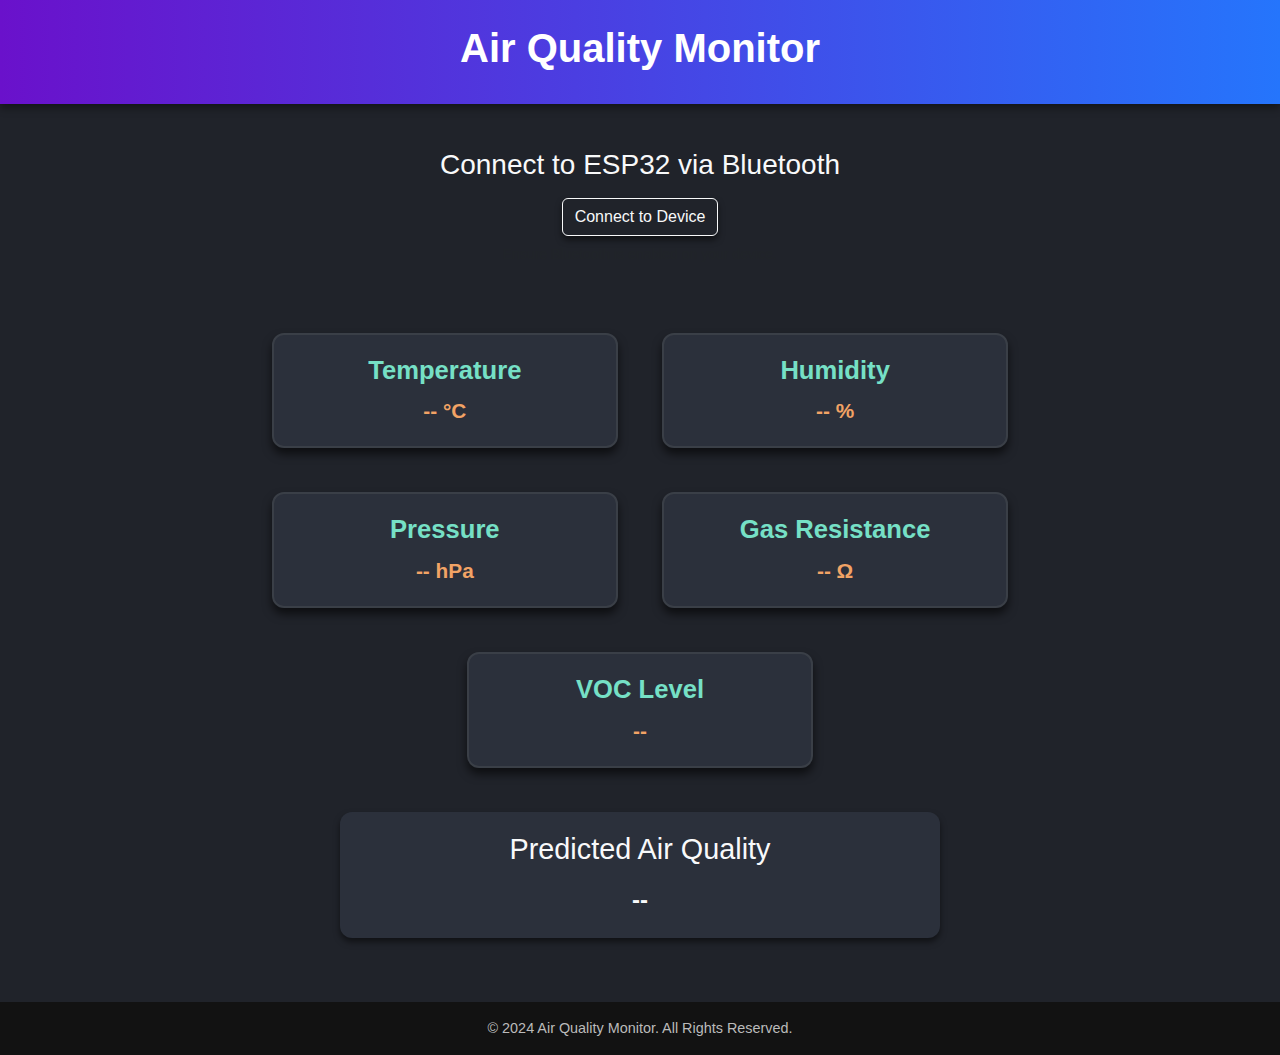
==== index.html @ 23f84270 "Initial commit" ====
<!DOCTYPE html>
<html lang="en">
<head>
    <meta charset="UTF-8">
    <meta name="viewport" content="width=device-width, initial-scale=1.0">
    <title>Air Quality Monitoring</title>
    <link rel="stylesheet" href="https://cdnjs.cloudflare.com/ajax/libs/bootstrap/5.3.0/css/bootstrap.min.css">
    <link rel="icon" href="favicon.jfif" type="image/x-icon">
    <link rel="stylesheet" href="style.css">
    <script src="https://cdnjs.cloudflare.com/ajax/libs/bootstrap/5.3.0/js/bootstrap.bundle.min.js"></script>
</head>
<body>
    <header class="bg-dark text-white text-center py-4">
        <h1 class="fw-bold">Air Quality Monitor</h1>
    </header>

    <main class="container my-4">
        <!-- Bluetooth Connection Section -->
        <div class="text-center mb-4">
            <h3 class="text-light">Connect to ESP32 via Bluetooth</h3>
            <button id="connectBluetoothButton" class="btn btn-outline-light mt-2">Connect to Device</button>
            <small class="d-block text-muted mt-2">Ensure Bluetooth is enabled on your device.</small>
        </div>

        <!-- Real-Time Data Section -->
        <div class="row g-4">
            <div class="col-md-6 col-lg-4">
                <div class="data-card">
                    <h2 class="card-title">Temperature</h2>
                    <p id="temperature" class="card-text">-- °C</p>
                </div>
            </div>
            <div class="col-md-6 col-lg-4">
                <div class="data-card">
                    <h2 class="card-title">Humidity</h2>
                    <p id="humidity" class="card-text">-- %</p>
                </div>
            </div>
            <div class="col-md-6 col-lg-4">
                <div class="data-card">
                    <h2 class="card-title">Pressure</h2>
                    <p id="pressure" class="card-text">-- hPa</p>
                </div>
            </div>
            <div class="col-md-6 col-lg-4">
                <div class="data-card">
                    <h2 class="card-title">Gas Resistance</h2>
                    <p id="gasResistance" class="card-text">-- Ω</p>
                </div>
            </div>
            <div class="col-md-6 col-lg-4">
                <div class="data-card">
                    <h2 class="card-title">VOC Level</h2>
                    <p id="vocLevel" class="card-text">--</p>
                </div>
            </div>
        </div>

        <!-- Prediction Section -->
        <div class="prediction-section text-center mt-4">
            <h3 class="text-light">Predicted Air Quality</h3>
            <p id="prediction" class="fs-4 text-light">--</p>
        </div>
    </main>

    <footer class="text-center py-3">
        <p>© 2024 Air Quality Monitor. All Rights Reserved.</p>
    </footer>

    <script src="app.js"></script>
    <script src="predict.js"></script>
</body>
</html>
---- style.css ----
/* Global Styling */
body {
    background-color: #20232a; /* Subtle dark background */
    font-family: 'Roboto', Arial, sans-serif;
    color: #ffffff;
    margin: 0;
    padding: 0;
    display: flex;
    flex-direction: column;
    justify-content: space-between;
    min-height: 100vh;
    user-select: none; /* Prevent text selection */
}

/* Header */
header {
    background: linear-gradient(90deg, #6a11cb, #2575fc); /* Vibrant gradient */
    color: #ffffff;
    text-align: center;
    padding: 20px 0;
    font-size: 2rem;
    font-weight: bold;
    box-shadow: 0 4px 8px rgba(0, 0, 0, 0.4);
    cursor: default; /* Default cursor for non-interactive elements */
}

/* Main Section */
main {
    flex: 1;
    display: flex;
    flex-direction: column;
    align-items: center;
    padding: 20px;
}

/* Data Cards */
.data-card {
    border: 2px solid #3a3f47;
    border-radius: 12px;
    background: #2b303b;
    padding: 20px;
    text-align: center;
    transition: transform 0.3s ease, background-color 0.3s ease;
    color: #ffffff;
    box-shadow: 0 6px 10px rgba(0, 0, 0, 0.6);
    user-select: none; /* Prevent text selection */
    cursor: pointer; /* Pointer cursor for hoverable elements */
}

.data-card:hover {
    transform: scale(1.05);
    background-color: #344356;
}

/* Data Card Titles */
.data-card .card-title {
    font-size: 1.6rem;
    font-weight: bold;
    margin-bottom: 10px;
    color: #76e0c6;
}

/* Data Card Text */
.data-card .card-text {
    font-size: 1.3rem;
    font-weight: bold;
    color: #f2a365;
}

/* Row Layout */
.row {
    display: flex;
    flex-wrap: wrap;
    gap: 20px;
    justify-content: center;
    margin: 20px 0;
}

/* Buttons */
button {
    font-size: 1.2rem;
    padding: 12px 24px;
    border-radius: 25px;
    border: none;
    color: #ffffff;
    background-color: #2575fc;
    box-shadow: 0 4px 6px rgba(0, 0, 0, 0.5);
    user-select: none;
    cursor: pointer;
}

button:hover {
    background-color: #6a11cb;
}

/* Prediction Section */
.prediction-section {
    background: #2b303b;
    padding: 20px;
    border-radius: 12px;
    text-align: center;
    color: #ffffff;
    box-shadow: 0 4px 6px rgba(0, 0, 0, 0.5);
    margin: 20px 0;
    width: 80%;
    max-width: 600px;
}

.prediction-section h3 {
    font-size: 1.8rem;
    margin-bottom: 15px;
    color: #76e0c6;
}

.prediction-section p {
    font-size: 1.4rem;
    font-weight: bold;
    color: #f2a365;
}

p {
    margin: 0;
}

/* Footer */
footer {
    background: #121212;
    color: #bbbbbb;
    text-align: center;
    font-size: 0.9rem;
    user-select: none; /* Prevent text selection */
    cursor: default; /* Default cursor for non-interactive footer */
}
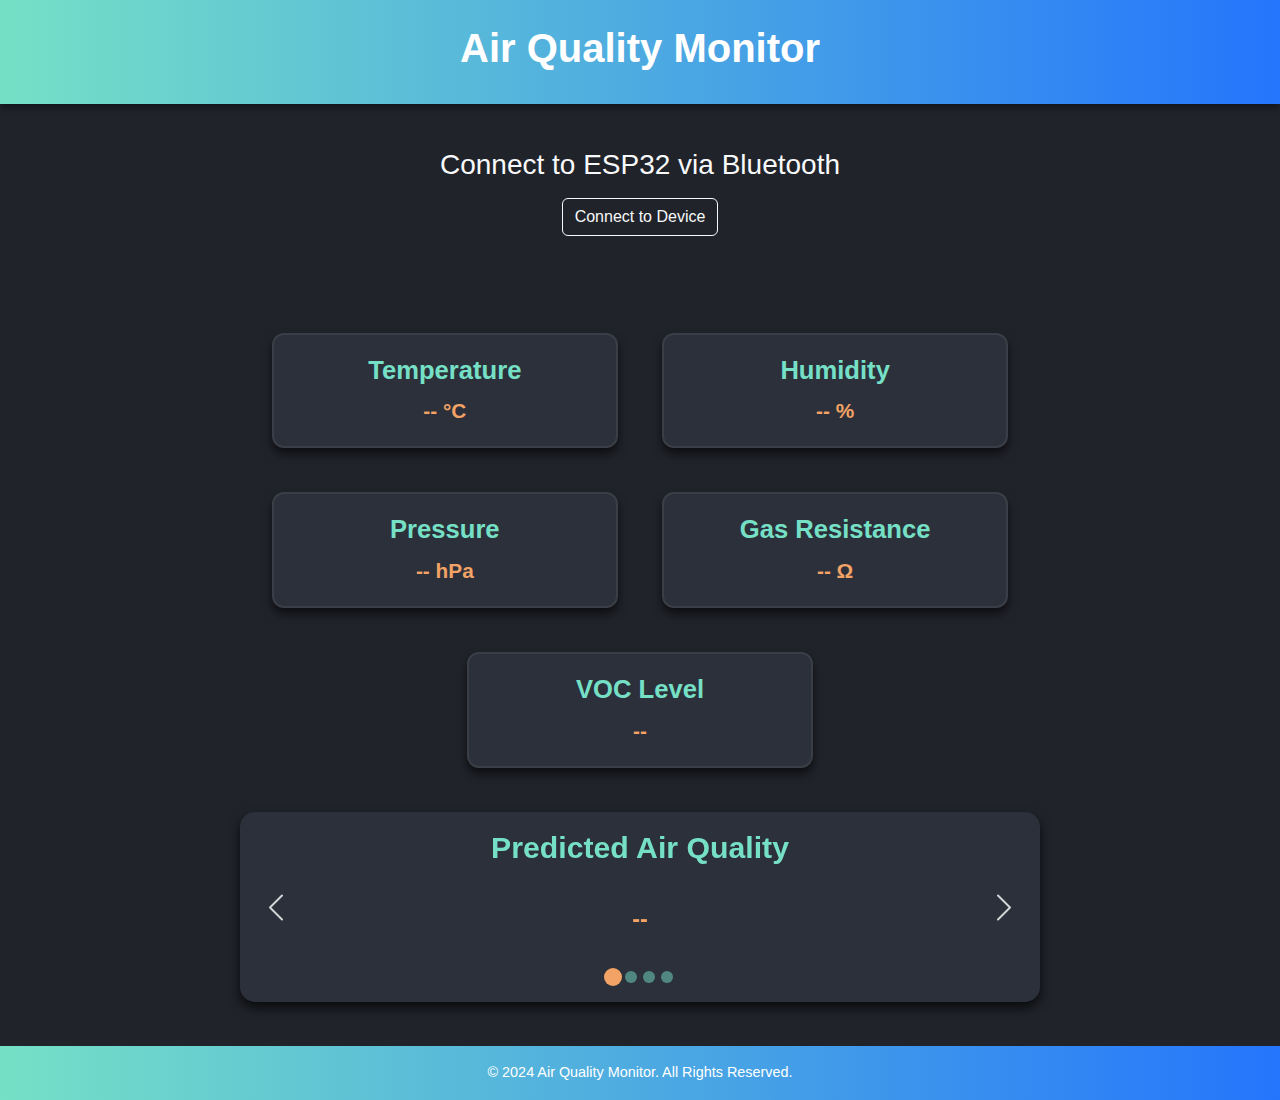
==== commit 65a66a6d: "add predict" ====
--- a/index.html
+++ b/index.html
@@ -15,14 +15,12 @@
     </header>
 
     <main class="container my-4">
-        <!-- Bluetooth Connection Section -->
         <div class="text-center mb-4">
             <h3 class="text-light">Connect to ESP32 via Bluetooth</h3>
             <button id="connectBluetoothButton" class="btn btn-outline-light mt-2">Connect to Device</button>
             <small class="d-block text-muted mt-2">Ensure Bluetooth is enabled on your device.</small>
         </div>
 
-        <!-- Real-Time Data Section -->
         <div class="row g-4">
             <div class="col-md-6 col-lg-4">
                 <div class="data-card">
@@ -56,11 +54,48 @@
             </div>
         </div>
 
-        <!-- Prediction Section -->
-        <div class="prediction-section text-center mt-4">
-            <h3 class="text-light">Predicted Air Quality</h3>
-            <p id="prediction" class="fs-4 text-light">--</p>
+        <!-- Prediction Carousel -->
+        <div id="predictionCarousel" class="carousel slide text-center mt-4" data-bs-ride="carousel">
+            <div class="carousel-inner">
+                <div class="carousel-item active">
+                    <h3>Predicted Air Quality</h3>
+                    <p id="prediction">--</p>
+                </div>
+                <div class="carousel-item">
+                    <h3>Dew Point</h3>
+                    <div class="predict-body">
+                        <p id="dewPoint">-- °C</p>
+                    </div>
+                </div>
+                <div class="carousel-item">
+                    <h3>Heat Index</h3>
+                    <div class="predict-body">
+                        <p id="heatIndex">-- °C</p>
+                    </div>
+                </div>
+                <div class="carousel-item">
+                    <h3>Comfort Level</h3>
+                    <div class="predict-body">
+                        <p id="comfortLevel">--</p>
+                    </div>
+                </div>
+            </div>
+            <button class="carousel-control-prev" type="button" data-bs-target="#predictionCarousel" data-bs-slide="prev">
+                <span class="carousel-control-prev-icon" aria-hidden="true"></span>
+                <span class="visually-hidden">Previous</span>
+            </button>
+            <button class="carousel-control-next" type="button" data-bs-target="#predictionCarousel" data-bs-slide="next">
+                <span class="carousel-control-next-icon" aria-hidden="true"></span>
+                <span class="visually-hidden">Next</span>
+            </button>
+            <div class="carousel-indicators">
+                <button type="button" data-bs-target="#predictionCarousel" data-bs-slide-to="0" class="active" aria-current="true"></button>
+                <button type="button" data-bs-target="#predictionCarousel" data-bs-slide-to="1"></button>
+                <button type="button" data-bs-target="#predictionCarousel" data-bs-slide-to="2"></button>
+                <button type="button" data-bs-target="#predictionCarousel" data-bs-slide-to="3"></button>
+            </div>
         </div>
+        
     </main>
 
     <footer class="text-center py-3">
--- a/style.css
+++ b/style.css
@@ -1,8 +1,35 @@
-/* Global Styling */
+:root {
+    /* Global Colors */
+    --background-color: #20232a;
+    --header-gradient: linear-gradient(90deg, #76e0c6, #2575fc);
+    --card-background: #2b303b;
+    --card-hover-background: #344356;
+    --card-border-color: #3a3f47;
+    --text-primary: #ffffff;
+    --text-secondary: #bbbbbb;
+    --title-color: #76e0c6;
+    --highlight-color: #f2a365;
+    --button-background: #2575fc;
+    --button-hover-background: #6a11cb;
+    --footer-background: var(--header-gradient);
+
+    /* Shadows */
+    --card-shadow: 0 6px 10px rgba(0, 0, 0, 0.6);
+    --button-shadow: 0 4px 6px rgba(0, 0, 0, 0.5);
+    --carousel-shadow: 0 6px 12px rgba(0, 0, 0, 0.7);
+
+    /* Font Sizes */
+    --header-font-size: 2rem;
+    --title-font-size: 1.6rem;
+    --text-font-size: 1.3rem;
+    --prediction-font-size: 1.4rem;
+    --carousel-title-font-size: 1.8rem;
+}
+
 body {
-    background-color: #20232a; /* Subtle dark background */
+    background-color: var(--background-color);
     font-family: 'Roboto', Arial, sans-serif;
-    color: #ffffff;
+    color: var(--text-primary);
     margin: 0;
     padding: 0;
     display: flex;
@@ -14,14 +41,13 @@
 
 /* Header */
 header {
-    background: linear-gradient(90deg, #6a11cb, #2575fc); /* Vibrant gradient */
-    color: #ffffff;
+    background: var(--header-gradient);
+    color: var(--text-primary);
     text-align: center;
     padding: 20px 0;
-    font-size: 2rem;
+    font-size: var(--header-font-size);
     font-weight: bold;
     box-shadow: 0 4px 8px rgba(0, 0, 0, 0.4);
-    cursor: default; /* Default cursor for non-interactive elements */
 }
 
 /* Main Section */
@@ -35,36 +61,34 @@
 
 /* Data Cards */
 .data-card {
-    border: 2px solid #3a3f47;
+    border: 2px solid var(--card-border-color);
     border-radius: 12px;
-    background: #2b303b;
+    background: var(--card-background);
     padding: 20px;
     text-align: center;
     transition: transform 0.3s ease, background-color 0.3s ease;
-    color: #ffffff;
-    box-shadow: 0 6px 10px rgba(0, 0, 0, 0.6);
+    color: var(--text-primary);
+    box-shadow: var(--card-shadow);
     user-select: none; /* Prevent text selection */
-    cursor: pointer; /* Pointer cursor for hoverable elements */
+    cursor: pointer;
 }
 
 .data-card:hover {
     transform: scale(1.05);
-    background-color: #344356;
-}
-
-/* Data Card Titles */
+    background-color: var(--card-hover-background);
+}
+
 .data-card .card-title {
-    font-size: 1.6rem;
+    font-size: var(--title-font-size);
     font-weight: bold;
     margin-bottom: 10px;
-    color: #76e0c6;
-}
-
-/* Data Card Text */
+    color: var(--title-color);
+}
+
 .data-card .card-text {
-    font-size: 1.3rem;
-    font-weight: bold;
-    color: #f2a365;
+    font-size: var(--text-font-size);
+    font-weight: bold;
+    color: var(--highlight-color);
 }
 
 /* Row Layout */
@@ -78,56 +102,157 @@
 
 /* Buttons */
 button {
-    font-size: 1.2rem;
+    font-size: 1rem;
     padding: 12px 24px;
-    border-radius: 25px;
+    border-radius: 300px;
     border: none;
-    color: #ffffff;
-    background-color: #2575fc;
-    box-shadow: 0 4px 6px rgba(0, 0, 0, 0.5);
-    user-select: none;
+    color: var(--text-primary);
+    background-color: none;
     cursor: pointer;
+    margin-inline: 1rem;
 }
 
 button:hover {
-    background-color: #6a11cb;
-}
-
-/* Prediction Section */
-.prediction-section {
-    background: #2b303b;
+    background-color: var(--title-color);
+}
+
+/* Carousel Container */
+#predictionCarousel {
+    background: var(--card-background);
+    border-radius: 15px;
     padding: 20px;
-    border-radius: 12px;
-    text-align: center;
-    color: #ffffff;
-    box-shadow: 0 4px 6px rgba(0, 0, 0, 0.5);
-    margin: 20px 0;
-    width: 80%;
-    max-width: 600px;
-}
-
-.prediction-section h3 {
-    font-size: 1.8rem;
-    margin-bottom: 15px;
-    color: #76e0c6;
-}
-
-.prediction-section p {
-    font-size: 1.4rem;
-    font-weight: bold;
-    color: #f2a365;
-}
-
-p {
-    margin: 0;
+    box-shadow: var(--carousel-shadow);
+    margin-top: 20px;
+    width: 100%;
+    max-width: 800px;
+    position: relative;
+    overflow: hidden;
+}
+
+.predict-body {
+    display: flex;
+    justify-content: center;
+    align-items: center;
+    gap: 1rem;
+    width: 60%; /* Ensure alignment with carousel width */
+}
+
+.carousel h3 {
+    font-size: var(--carousel-title-font-size);
+    font-weight: bold;
+    color: var(--title-color);
+    text-align: center;
+}
+
+.carousel p {
+    font-size: var(--prediction-font-size);
+    font-weight: bold;
+    color: var(--highlight-color);
+    text-align: center;
+}
+
+
+.carousel-inner {
+    align-items: center;
+    justify-content: center;
+    height: 150px;
+    text-align: center;
+}
+
+.carousel-item {
+    display: none;
+    gap: 1rem;
+    opacity: 0;
+    transition: opacity 0.5s ease-in-out, transform 0.5s ease-in-out;
+}
+
+.carousel-item.active {
+    opacity: 1;
+    display: flex;
+    justify-content: center;
+    flex-direction: column;
+    align-items: center;
+    gap: 1rem;
+    transform: scale(1.05);
+}
+
+.carousel h3 {
+    font-size: var(--carousel-title-font-size);
+    font-weight: bold;
+    color: var(--title-color);
+    margin-bottom: 10px;
+}
+
+.carousel p {
+    text-align: center;
+    align-items: center;
+    font-size: var(--prediction-font-size);
+    font-weight: bold;
+    color: var(--highlight-color);
+    width: 60%;
+    min-height: 50px;
+}
+
+/* Carousel Navigation Buttons */
+.carousel-control-prev,
+.carousel-control-next {
+    width: 5%;
+    top: 50%;
+    transform: translateY(-50%);
+    color: var(--text-primary);
+    opacity: 0.8;
+    transition: opacity 0.3s ease;
+}
+
+.carousel-control-prev:hover,
+.carousel-control-next:hover {
+    opacity: 1;
+}
+
+.carousel-control-prev-icon,
+.carousel-control-next-icon {
+    background-color: none;
+    color: var(--title-color);
+}
+
+.carousel-control-prev-icon:hover,
+.carousel-control-next-icon:hover {
+    background-color: none;
+    color: var(--highlight-color);
+}
+
+/* Indicators */
+.carousel-indicators [data-bs-target] {
+    background-color: var(--title-color);
+    border: none;
+    height: 12px;
+    width: 12px;
+    margin: 3px;
+    border-radius: 50%;
+    transition: transform 0.3s;
+}
+
+.carousel-indicators [data-bs-target].active {
+    transform: scale(1.5);
+    background-color: var(--highlight-color);
 }
 
 /* Footer */
 footer {
-    background: #121212;
-    color: #bbbbbb;
+    background: var(--footer-background);
+    color: var(--text-primary);
     text-align: center;
     font-size: 0.9rem;
-    user-select: none; /* Prevent text selection */
-    cursor: default; /* Default cursor for non-interactive footer */
-}
+}
+
+p {
+    text-align: center;
+    display: flex;
+    justify-content: center;
+    align-items: center;
+    margin: 0;
+}
+
+.carousel p {
+    width: 100%;
+}
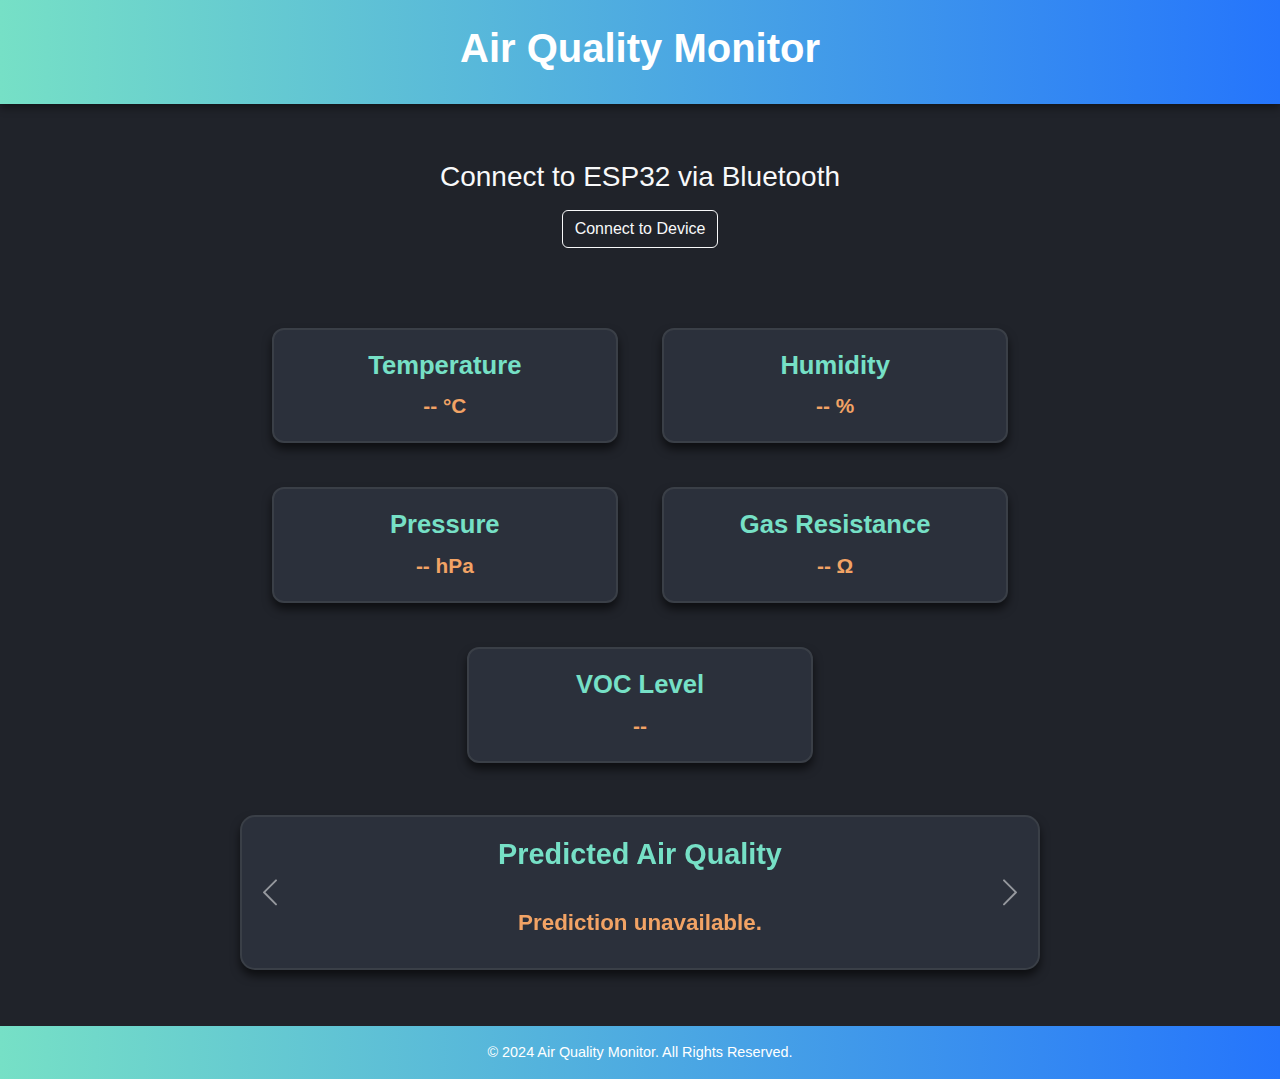
==== commit 7fd60fd5: "final commit need refactor" ====
--- a/index.html
+++ b/index.html
@@ -18,7 +18,6 @@
         <div class="text-center mb-4">
             <h3 class="text-light">Connect to ESP32 via Bluetooth</h3>
             <button id="connectBluetoothButton" class="btn btn-outline-light mt-2">Connect to Device</button>
-            <small class="d-block text-muted mt-2">Ensure Bluetooth is enabled on your device.</small>
         </div>
 
         <div class="row g-4">
@@ -55,7 +54,7 @@
         </div>
 
         <!-- Prediction Carousel -->
-        <div id="predictionCarousel" class="carousel slide text-center mt-4" data-bs-ride="carousel">
+        <div id="predictionCarousel" class="carousel" data-bs-ride="carousel">
             <div class="carousel-inner">
                 <div class="carousel-item active">
                     <h3>Predicted Air Quality</h3>
@@ -80,6 +79,7 @@
                     </div>
                 </div>
             </div>
+
             <button class="carousel-control-prev" type="button" data-bs-target="#predictionCarousel" data-bs-slide="prev">
                 <span class="carousel-control-prev-icon" aria-hidden="true"></span>
                 <span class="visually-hidden">Previous</span>
@@ -88,13 +88,8 @@
                 <span class="carousel-control-next-icon" aria-hidden="true"></span>
                 <span class="visually-hidden">Next</span>
             </button>
-            <div class="carousel-indicators">
-                <button type="button" data-bs-target="#predictionCarousel" data-bs-slide-to="0" class="active" aria-current="true"></button>
-                <button type="button" data-bs-target="#predictionCarousel" data-bs-slide-to="1"></button>
-                <button type="button" data-bs-target="#predictionCarousel" data-bs-slide-to="2"></button>
-                <button type="button" data-bs-target="#predictionCarousel" data-bs-slide-to="3"></button>
-            </div>
         </div>
+        
         
     </main>
 
--- a/style.css
+++ b/style.css
@@ -16,7 +16,6 @@
     /* Shadows */
     --card-shadow: 0 6px 10px rgba(0, 0, 0, 0.6);
     --button-shadow: 0 4px 6px rgba(0, 0, 0, 0.5);
-    --carousel-shadow: 0 6px 12px rgba(0, 0, 0, 0.7);
 
     /* Font Sizes */
     --header-font-size: 2rem;
@@ -56,7 +55,8 @@
     display: flex;
     flex-direction: column;
     align-items: center;
-    padding: 20px;
+    padding: 2rem;
+    padding-inline: 2rem;
 }
 
 /* Data Cards */
@@ -66,15 +66,13 @@
     background: var(--card-background);
     padding: 20px;
     text-align: center;
-    transition: transform 0.3s ease, background-color 0.3s ease;
     color: var(--text-primary);
     box-shadow: var(--card-shadow);
-    user-select: none; /* Prevent text selection */
+    user-select: none;
     cursor: pointer;
 }
 
 .data-card:hover {
-    transform: scale(1.05);
     background-color: var(--card-hover-background);
 }
 
@@ -97,44 +95,42 @@
     flex-wrap: wrap;
     gap: 20px;
     justify-content: center;
-    margin: 20px 0;
-}
-
-/* Buttons */
+    margin: 2rem 0;
+}
+
 button {
-    font-size: 1rem;
-    padding: 12px 24px;
-    border-radius: 300px;
-    border: none;
-    color: var(--text-primary);
-    background-color: none;
+    all: unset;
+    display: inline-block;
     cursor: pointer;
-    margin-inline: 1rem;
-}
-
-button:hover {
-    background-color: var(--title-color);
+    margin-inline: 0.5rem;
 }
 
 /* Carousel Container */
 #predictionCarousel {
+    border: 2px solid var(--card-border-color);
     background: var(--card-background);
     border-radius: 15px;
     padding: 20px;
-    box-shadow: var(--carousel-shadow);
+    box-shadow: var(--card-shadow);
     margin-top: 20px;
     width: 100%;
     max-width: 800px;
-    position: relative;
     overflow: hidden;
-}
+    height: max-content;
+    display: flex;
+    justify-content: center;
+    gap: 2rem;
+    flex-direction: column !important;
+
+}
+
 
 .predict-body {
     display: flex;
     justify-content: center;
     align-items: center;
     gap: 1rem;
-    width: 60%; /* Ensure alignment with carousel width */
+    width: 60%;
 }
 
 .carousel h3 {
@@ -155,7 +151,6 @@
 .carousel-inner {
     align-items: center;
     justify-content: center;
-    height: 150px;
     text-align: center;
 }
 
@@ -173,7 +168,6 @@
     flex-direction: column;
     align-items: center;
     gap: 1rem;
-    transform: scale(1.05);
 }
 
 .carousel h3 {
@@ -189,7 +183,7 @@
     font-size: var(--prediction-font-size);
     font-weight: bold;
     color: var(--highlight-color);
-    width: 60%;
+    max-width: 60%;
     min-height: 50px;
 }
 
@@ -199,8 +193,7 @@
     width: 5%;
     top: 50%;
     transform: translateY(-50%);
-    color: var(--text-primary);
-    opacity: 0.8;
+    opacity: 0.5;
     transition: opacity 0.3s ease;
 }
 
@@ -209,34 +202,6 @@
     opacity: 1;
 }
 
-.carousel-control-prev-icon,
-.carousel-control-next-icon {
-    background-color: none;
-    color: var(--title-color);
-}
-
-.carousel-control-prev-icon:hover,
-.carousel-control-next-icon:hover {
-    background-color: none;
-    color: var(--highlight-color);
-}
-
-/* Indicators */
-.carousel-indicators [data-bs-target] {
-    background-color: var(--title-color);
-    border: none;
-    height: 12px;
-    width: 12px;
-    margin: 3px;
-    border-radius: 50%;
-    transition: transform 0.3s;
-}
-
-.carousel-indicators [data-bs-target].active {
-    transform: scale(1.5);
-    background-color: var(--highlight-color);
-}
-
 /* Footer */
 footer {
     background: var(--footer-background);
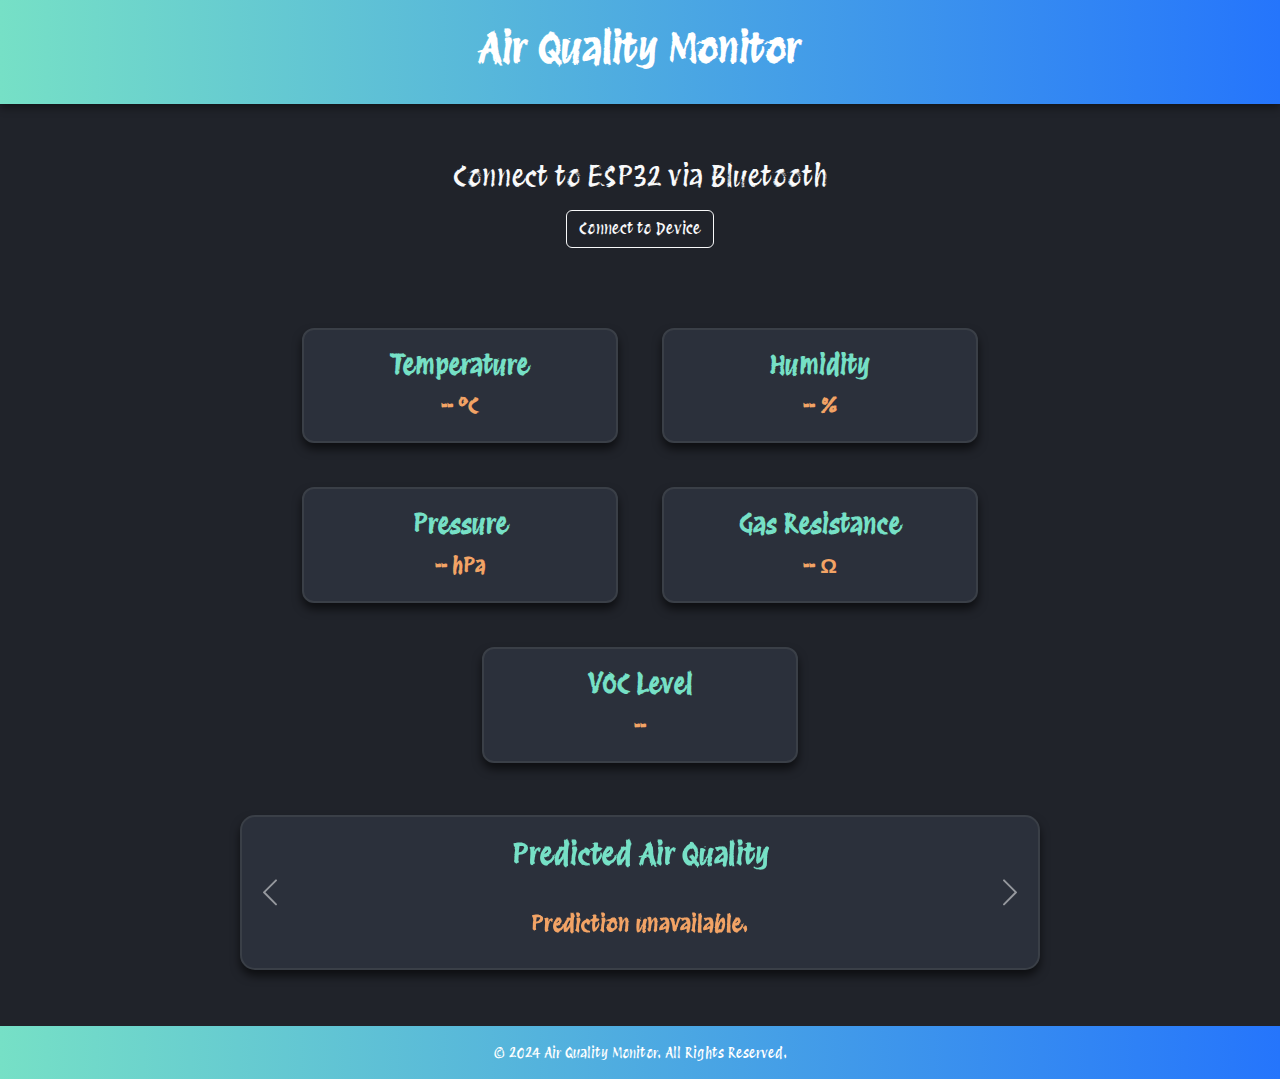
==== commit 88d4eded: "add custom font" ====
--- a/index.html
+++ b/index.html
@@ -7,6 +7,11 @@
     <link rel="stylesheet" href="https://cdnjs.cloudflare.com/ajax/libs/bootstrap/5.3.0/css/bootstrap.min.css">
     <link rel="icon" href="favicon.jfif" type="image/x-icon">
     <link rel="stylesheet" href="style.css">
+
+    <link rel="preconnect" href="https://fonts.googleapis.com">
+    <link rel="preconnect" href="https://fonts.gstatic.com" crossorigin>
+    <link href="https://fonts.googleapis.com/css2?family=Jersey+10&family=Protest+Revolution&display=swap" rel="stylesheet">
+
     <script src="https://cdnjs.cloudflare.com/ajax/libs/bootstrap/5.3.0/js/bootstrap.bundle.min.js"></script>
 </head>
 <body>
--- a/style.css
+++ b/style.css
@@ -25,9 +25,16 @@
     --carousel-title-font-size: 1.8rem;
 }
 
+.protest-revolution-regular {
+    font-family: "Protest Revolution", sans-serif;
+    font-weight: 400;
+    font-style: normal;
+}
+  
+
 body {
     background-color: var(--background-color);
-    font-family: 'Roboto', Arial, sans-serif;
+    font-family: "Protest Revolution", sans-serif;
     color: var(--text-primary);
     margin: 0;
     padding: 0;
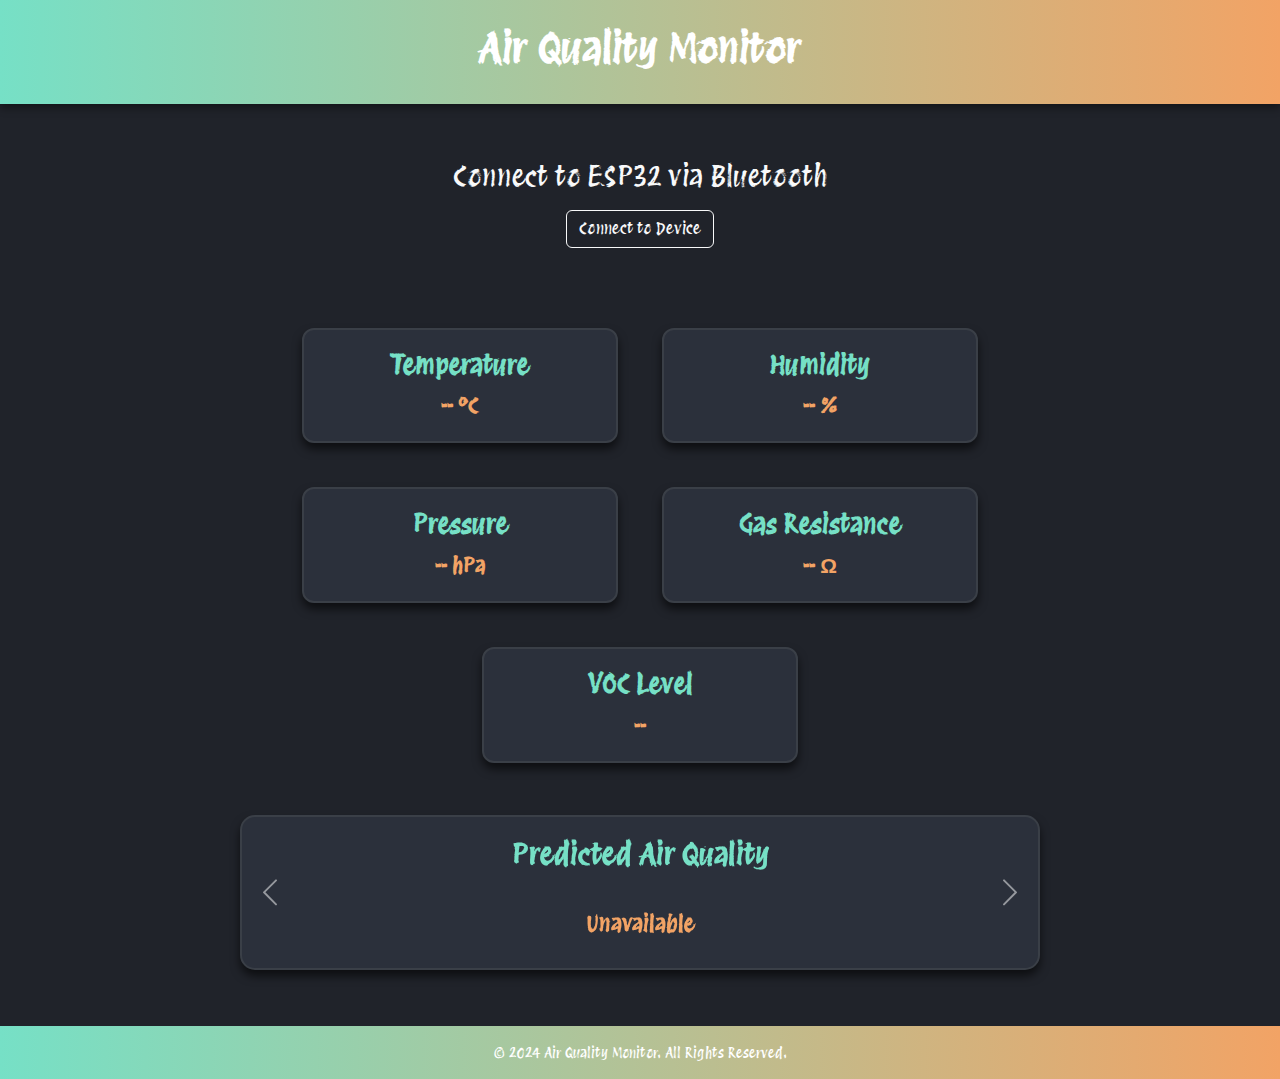
==== commit b9b763e7: "fix heat index" ====
--- a/index.html
+++ b/index.html
@@ -13,7 +13,11 @@
     <link href="https://fonts.googleapis.com/css2?family=Jersey+10&family=Protest+Revolution&display=swap" rel="stylesheet">
 
     <script src="https://cdnjs.cloudflare.com/ajax/libs/bootstrap/5.3.0/js/bootstrap.bundle.min.js"></script>
+
+    <script src="app.js" defer></script>
+    <script src="predict.js" defer></script>
 </head>
+
 <body>
     <header class="bg-dark text-white text-center py-4">
         <h1 class="fw-bold">Air Quality Monitor</h1>
@@ -58,7 +62,6 @@
             </div>
         </div>
 
-        <!-- Prediction Carousel -->
         <div id="predictionCarousel" class="carousel" data-bs-ride="carousel">
             <div class="carousel-inner">
                 <div class="carousel-item active">
@@ -102,7 +105,6 @@
         <p>© 2024 Air Quality Monitor. All Rights Reserved.</p>
     </footer>
 
-    <script src="app.js"></script>
-    <script src="predict.js"></script>
 </body>
+
 </html>
--- a/style.css
+++ b/style.css
@@ -1,7 +1,6 @@
 :root {
-    /* Global Colors */
     --background-color: #20232a;
-    --header-gradient: linear-gradient(90deg, #76e0c6, #2575fc);
+    --header-gradient: linear-gradient(90deg, #76e0c6, #f2a365);
     --card-background: #2b303b;
     --card-hover-background: #344356;
     --card-border-color: #3a3f47;
@@ -9,15 +8,13 @@
     --text-secondary: #bbbbbb;
     --title-color: #76e0c6;
     --highlight-color: #f2a365;
-    --button-background: #2575fc;
+    --button-background: #f2a365;
     --button-hover-background: #6a11cb;
     --footer-background: var(--header-gradient);
 
-    /* Shadows */
     --card-shadow: 0 6px 10px rgba(0, 0, 0, 0.6);
     --button-shadow: 0 4px 6px rgba(0, 0, 0, 0.5);
 
-    /* Font Sizes */
     --header-font-size: 2rem;
     --title-font-size: 1.6rem;
     --text-font-size: 1.3rem;
@@ -31,7 +28,6 @@
     font-style: normal;
 }
   
-
 body {
     background-color: var(--background-color);
     font-family: "Protest Revolution", sans-serif;
@@ -42,10 +38,9 @@
     flex-direction: column;
     justify-content: space-between;
     min-height: 100vh;
-    user-select: none; /* Prevent text selection */
-}
-
-/* Header */
+    user-select: none;
+}
+
 header {
     background: var(--header-gradient);
     color: var(--text-primary);
@@ -56,7 +51,6 @@
     box-shadow: 0 4px 8px rgba(0, 0, 0, 0.4);
 }
 
-/* Main Section */
 main {
     flex: 1;
     display: flex;
@@ -66,7 +60,6 @@
     padding-inline: 2rem;
 }
 
-/* Data Cards */
 .data-card {
     border: 2px solid var(--card-border-color);
     border-radius: 12px;
@@ -96,7 +89,6 @@
     color: var(--highlight-color);
 }
 
-/* Row Layout */
 .row {
     display: flex;
     flex-wrap: wrap;
@@ -112,7 +104,6 @@
     margin-inline: 0.5rem;
 }
 
-/* Carousel Container */
 #predictionCarousel {
     border: 2px solid var(--card-border-color);
     background: var(--card-background);
@@ -131,7 +122,6 @@
 
 }
 
-
 .predict-body {
     display: flex;
     justify-content: center;
@@ -194,7 +184,6 @@
     min-height: 50px;
 }
 
-/* Carousel Navigation Buttons */
 .carousel-control-prev,
 .carousel-control-next {
     width: 5%;
@@ -209,7 +198,6 @@
     opacity: 1;
 }
 
-/* Footer */
 footer {
     background: var(--footer-background);
     color: var(--text-primary);
